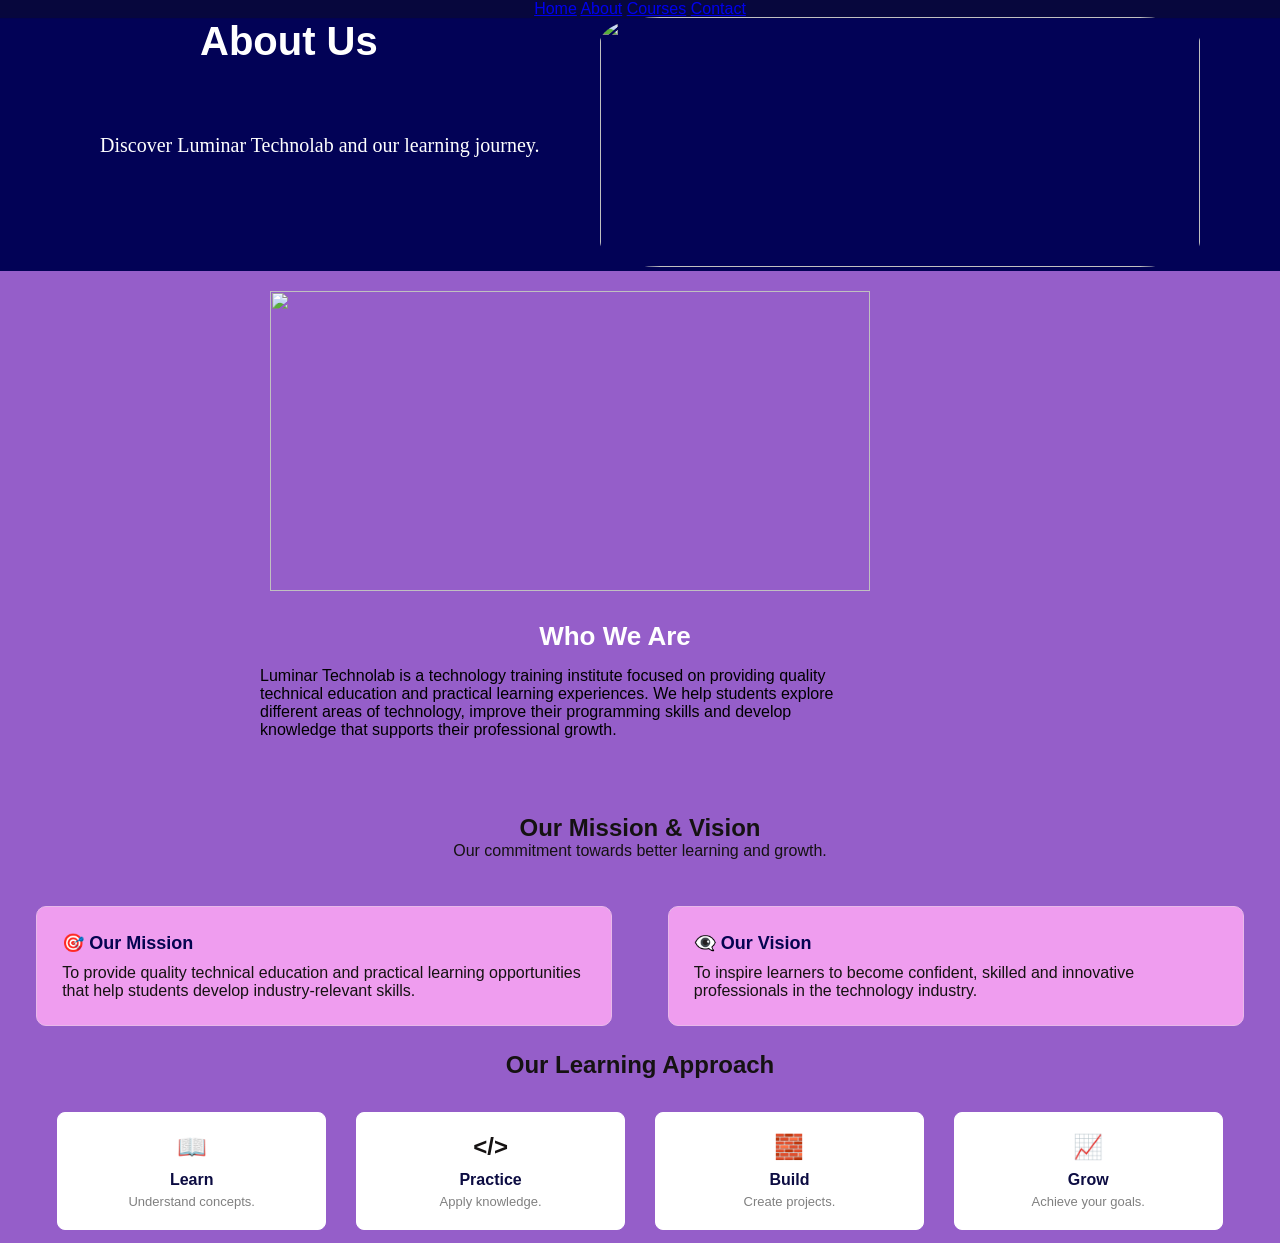
==== about.html @ c250c098 "Luminar" ====
<!DOCTYPE html>
<html lang="en">
<head>
    <meta charset="UTF-8">
    <meta name="viewport" content="width=device-width, initial-scale=1.0">
    <title>about</title>
</head>
<link rel="stylesheet" href="./about.css">
<body>
    <!-- <div id="about" style="background-color: #f0f0f0;">
        <section>
            <h1>About Us</h1>
            <p class="subtitle">Discover Luminar Technolab and our learning journey.</p>
            
            <div class="box" style="width:100%; max-width: 800px; text-align:left; padding: 30px;">
                <h3>Who We Are</h3>
                <p style="font-size: 15px; line-height: 1.6; margin-top: 10px;">
                    Luminar Technolab is a technology training institute focused on providing quality technical education and practical learning experiences. We help students explore different areas of technology and develop knowledge that supports professional growth.
                </p>
            </div>
        </section>
    </div> -->
    <header class="navbar">
        <div  class="logo">
            <!-- <h2>Luminar Technolab</h2> -->
            <!-- <img  width="60px"src="https://d3eqn3hw2x95rk.cloudfront.net/seo/og_images/logo_qZlpEoR.png"alt=""/> -->

        </div>
        <nav class="nav">
            <a href="./index.html">Home</a>
            <a href="./about.html">About</a>
            <a href="./courses.html">Courses</a>
            <a href="#">Contact</a>
        </nav>
    </header>
    <div class="about">
        <h1>About Us</h1>
        <p>Discover Luminar Technolab and our learning journey.</p>
       <div id="img">
         <img width="600px" height="250px" src="https://www.pragyan26.in/assets/luminar_2.png" alt="">
       </div>
    </div>

    <div class="content">
        <div id="img">
            <img width="600px" height="300px" src="https://images.jdmagicbox.com/v2/comp/ernakulam/d5/0484px484.x484.181027155021.i4d5/catalogue/luminar-technolab-kakkanad-ernakulam-computer-training-institutes-gtqw1htxkb.jpg" alt="">
        </div>
        <h2>Who We Are</h2>
        <p>Luminar Technolab is a technology training institute focused on providing quality technical education and practical learning experiences.
        We help students explore different areas of technology, improve their programming skills and develop knowledge that supports their professional growth.</p>
    </div>
    <div class="content-section text-center">
        <h2>Our Mission & Vision</h2>
        <p class="subtitle">Our commitment towards better learning and growth.</p>
        
        <div class="box-container">
            <div class="simple-box shadow-purple">
                <h3>🎯 Our Mission</h3>
                <p>To provide quality technical education and practical learning opportunities that help students develop industry-relevant skills.</p>
            </div>
            <div class="simple-box shadow-purple">
                <h3>👁️‍🗨️ Our Vision</h3>
                <p>To inspire learners to become confident, skilled and innovative professionals in the technology industry.</p>
            </div>
        </div>
    </div>

    <div class="content-section text-center">
        <h2>Our Learning Approach</h2>
        
        <div class="box-container">
            <div class="approach-card">
                <h3>📖</h3>
                <h4>Learn</h4>
                <p>Understand concepts.</p>
            </div>
            <div class="approach-card">
                <h3>&lt;/&gt;</h3>
                <h4>Practice</h4>
                <p>Apply knowledge.</p>
            </div>
            <div class="approach-card">
                <h3>🧱</h3>
                <h4>Build</h4>
                <p>Create projects.</p>
            </div>
            <div class="approach-card">
                <h3>📈</h3>
                <h4>Grow</h4>
                <p>Achieve your goals.</p>
            </div>
        </div>
    </div>

    <!-- <button style="border: 4px solid balck; border-radius: 10px; text-align: center;font-size: large;"><a href="./courses.html">Explore Courses</a></button> -->

</body>
</html>
</body>
</html>
---- about.css ----
* {
    margin: 0;
    padding: 0;
    box-sizing: border-box;
    font-family: Arial, sans-serif;
}

body {
    background-color: white;
    color: rgb(21, 18, 18);
}

.text-center {
    text-align: center;
}

.navbar {
    background-color:rgb(7, 7, 61);

    /* color: white; */
    /* padding: 20px; */
    text-align: center;
    
}


/* .navbar h2 {
    color: rgb(164, 45, 164);
    margin-bottom: -30px;
    text-align: center;
} */


.nav-links a {
    color: white;
    text-decoration: none;
    margin: 0 15px;
    font-size: 15px;
}

.nav-links a:hover {
    color:rgb(185, 108, 185);
}

.about {
    background-color: rgb(2, 2, 86);
    color: white;
    text-align:start;
    /* padding: 60px 20px; */
    border-top: 1px solid rgb(2, 2, 81);
}
.about img{
    margin-left: 600px;
    margin-top: -140px;
    border-radius: 10%;
}
.about h1 {
    font-size: 40px;
    margin-bottom: -10px;
    margin-left: 200px;
}

.about p {
    color:white;
    font-size: 20px;
    margin-left:100px;
    margin-top: 80px;
    font-family: 'Times New Roman', Times, serif;
}
.content {
    /* color: white; */
    max-width: 850px;
    margin: 40px;
    padding: 20px;
}
.content img{
    float: inline-end;
    margin-left:500px;
    margin-top: -40px;
    margin-bottom: 30px;
}

.content h2 {
    color:white;
    margin-bottom: 15px;
    font-size: 26px;
    text-align: center;

    
    margin-left: 300px;
    /* margin-top: -350px; */
}
body{
    background-color: rgb(149, 94, 201);
}

.content p {
    color: white;
    font-size: 16px;
    /* line-height: 1.6; */
    color:black;
    margin-bottom: 15px;
    margin-left: 200px;

}
.content .subtitle {
    color: gray;
    margin-bottom: 25px;
}
.box-container {
    text-align: center;
    margin-top: 20px;
}
.simple-box {
    display: inline-block;
    vertical-align: top;
    width: 45%;
    margin: 2%;
    background-color: white;
    border: 1px solid rgb(233, 184, 233);
    padding: 25px;
    border-radius: 10px;
    text-align: left;
}

.shadow-purple {
    background-color:rgb(239, 157, 239); 
}

.simple-box h3 {
    color: rgb(4, 4, 80);
    margin-bottom: 10px;
    font-size: 18px;
}

.approach-card {
    display: inline-block;
    vertical-align: top;
    width: 21%;
    margin: 1%;
    background-color: white;
    border: 1px solid white;
    padding: 20px;
    border-radius: 8px;
}

.approach-card h3 {
    font-size: 24px;
    margin-bottom: 10px;
}

.approach-card h4 {
    color:rgb(12, 12, 66);
    margin-bottom: 5px;
}

.approach-card p {
    font-size: 13px;
    color:grey;
}
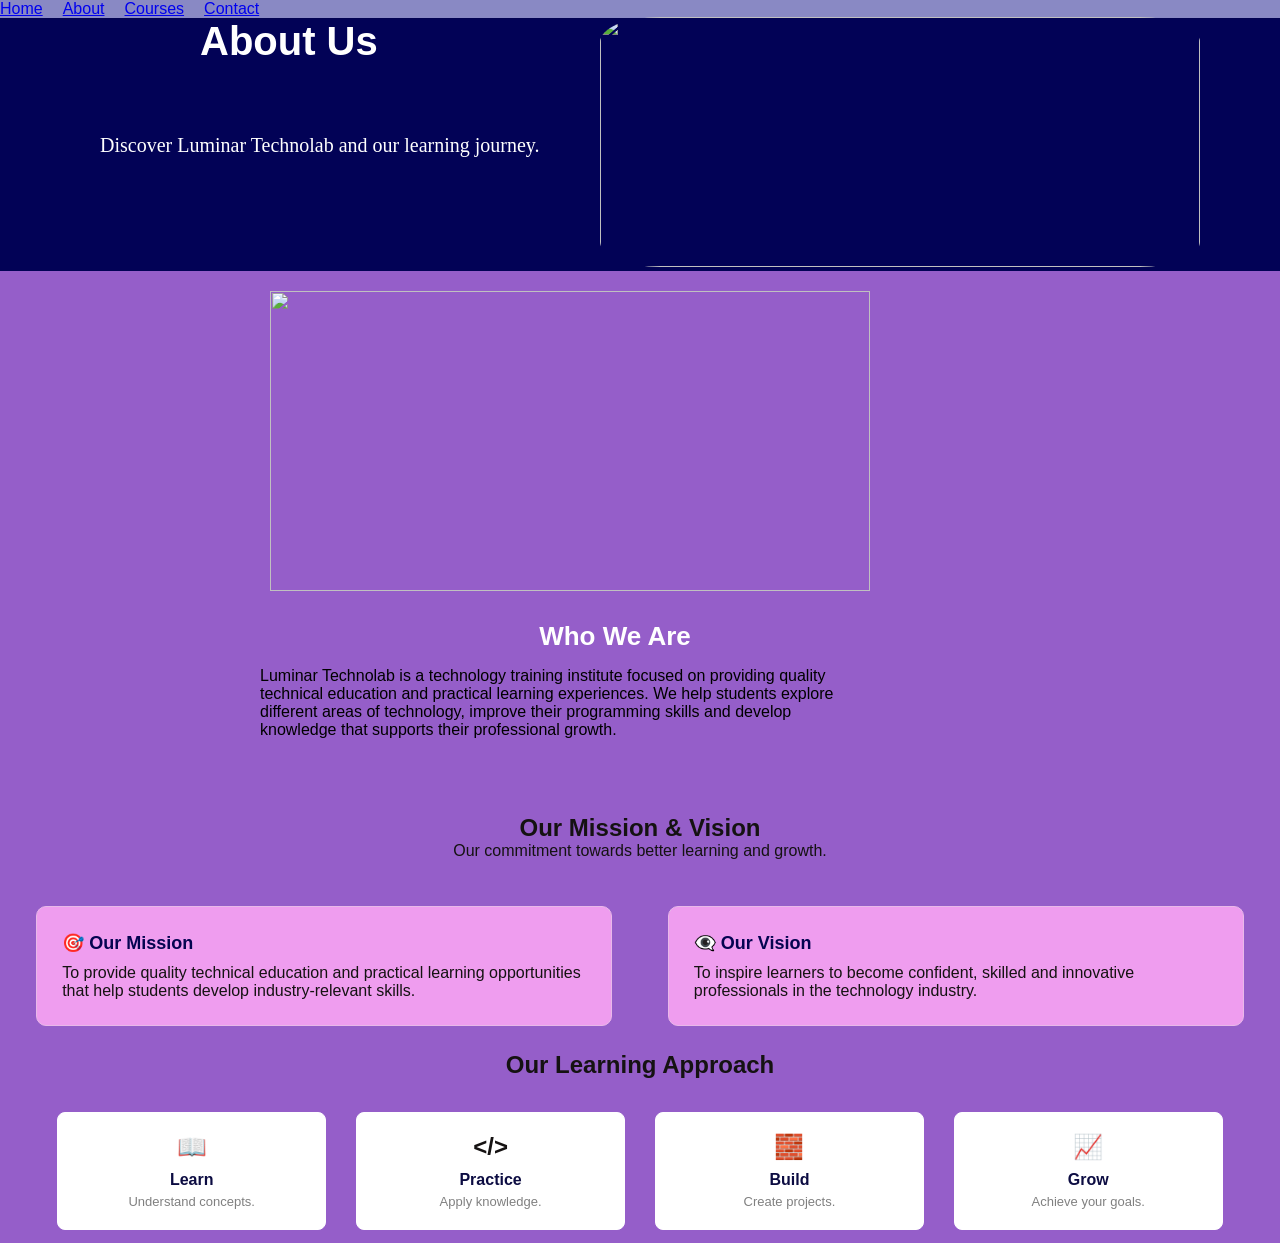
==== commit 2537c2a7: "Luminar hover background color,scale,add a link inside href and add unordered list to navigation bar" ====
--- a/about.html
+++ b/about.html
@@ -27,10 +27,12 @@
 
         </div>
         <nav class="nav">
-            <a href="./index.html">Home</a>
-            <a href="./about.html">About</a>
-            <a href="./courses.html">Courses</a>
-            <a href="#">Contact</a>
+            <ul>
+            <li><a href="./index.html">Home</a></li>
+            <li><a href="./about.html">About</a></li>
+            <li><a href="./courses.html">Courses</a></li>
+            <li><a href="./contact.html">Contact</a></li>
+            </ul>
         </nav>
     </header>
     <div class="about">
--- a/about.css
+++ b/about.css
@@ -16,12 +16,21 @@
 }
 
 .navbar {
-    background-color:rgb(7, 7, 61);
+    background-color:rgb(137, 137, 196);
+    
 
     /* color: white; */
     /* padding: 20px; */
-    text-align: center;
+    /* text-align: center; */
     
+}
+nav > ul {
+  
+  display: flex;
+  list-style: none;
+  gap: 20px;
+  /* margin: 20px; */
+
 }
 
 
